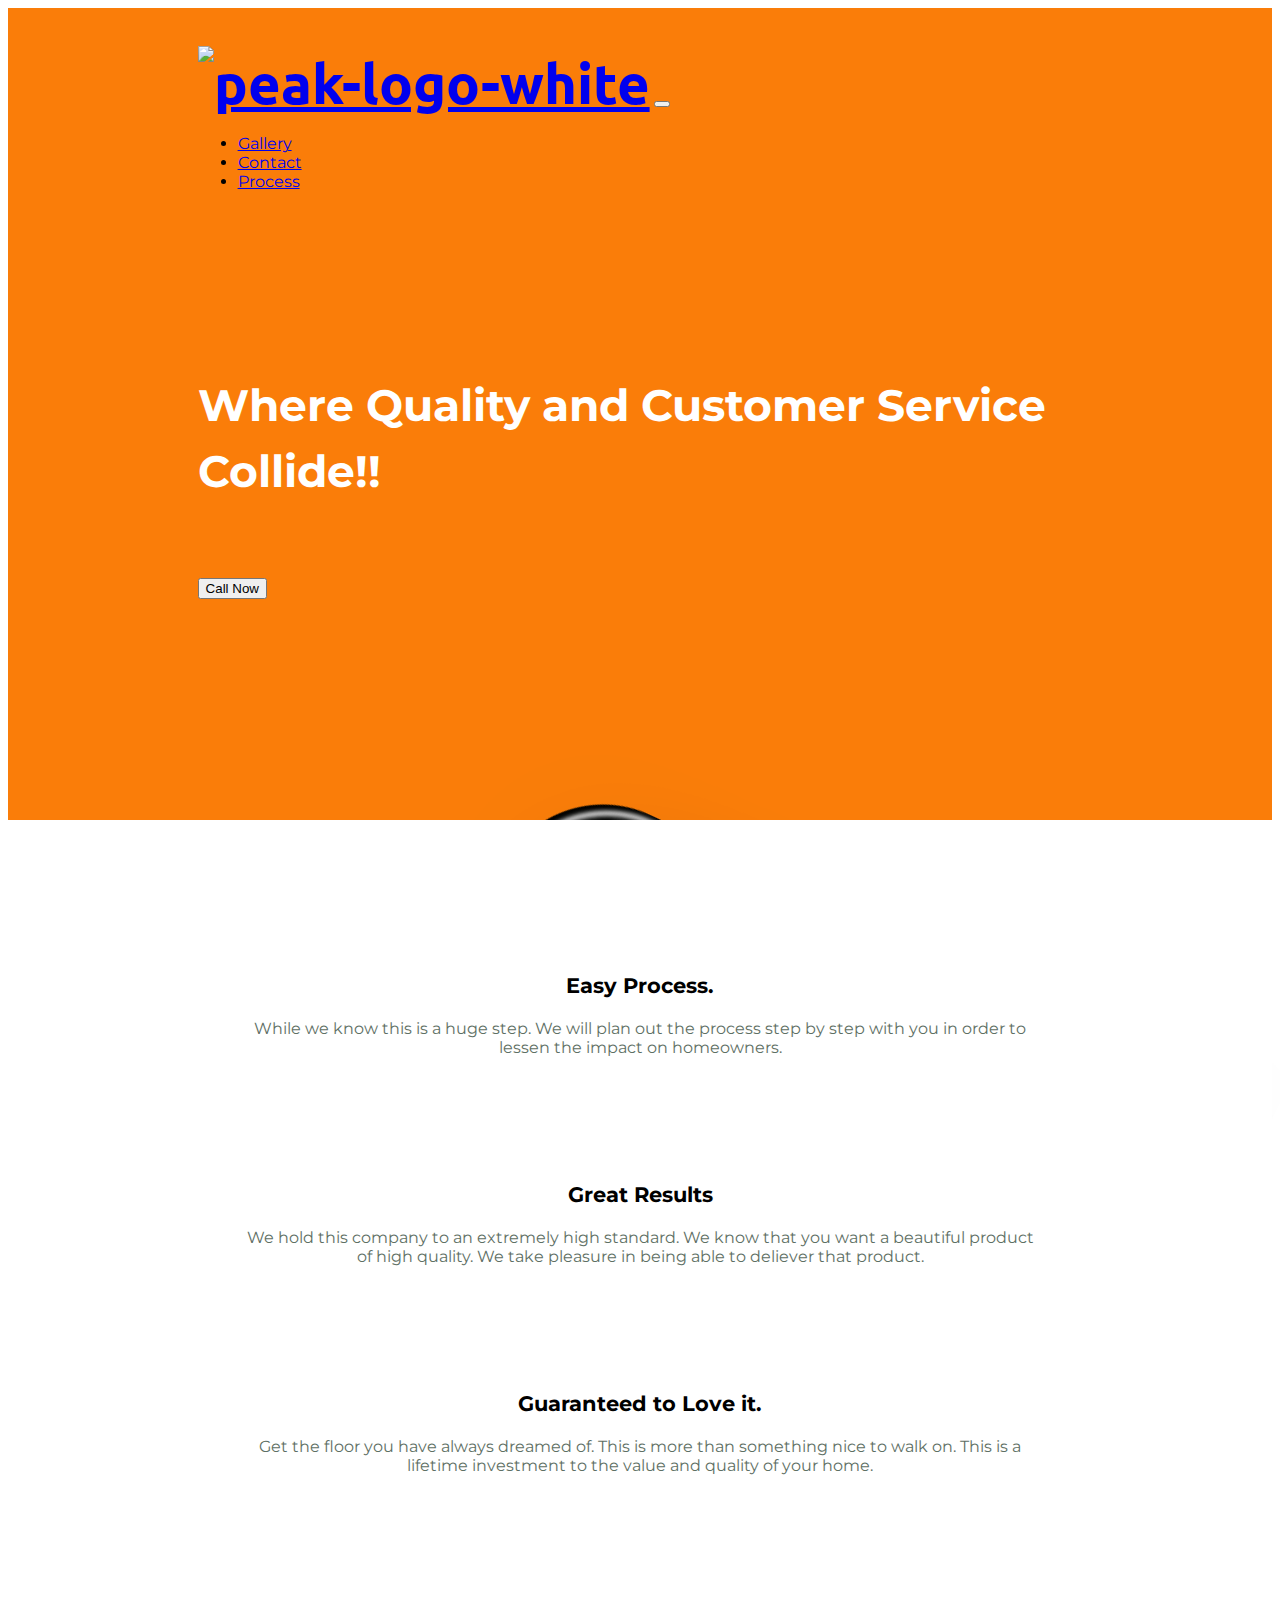
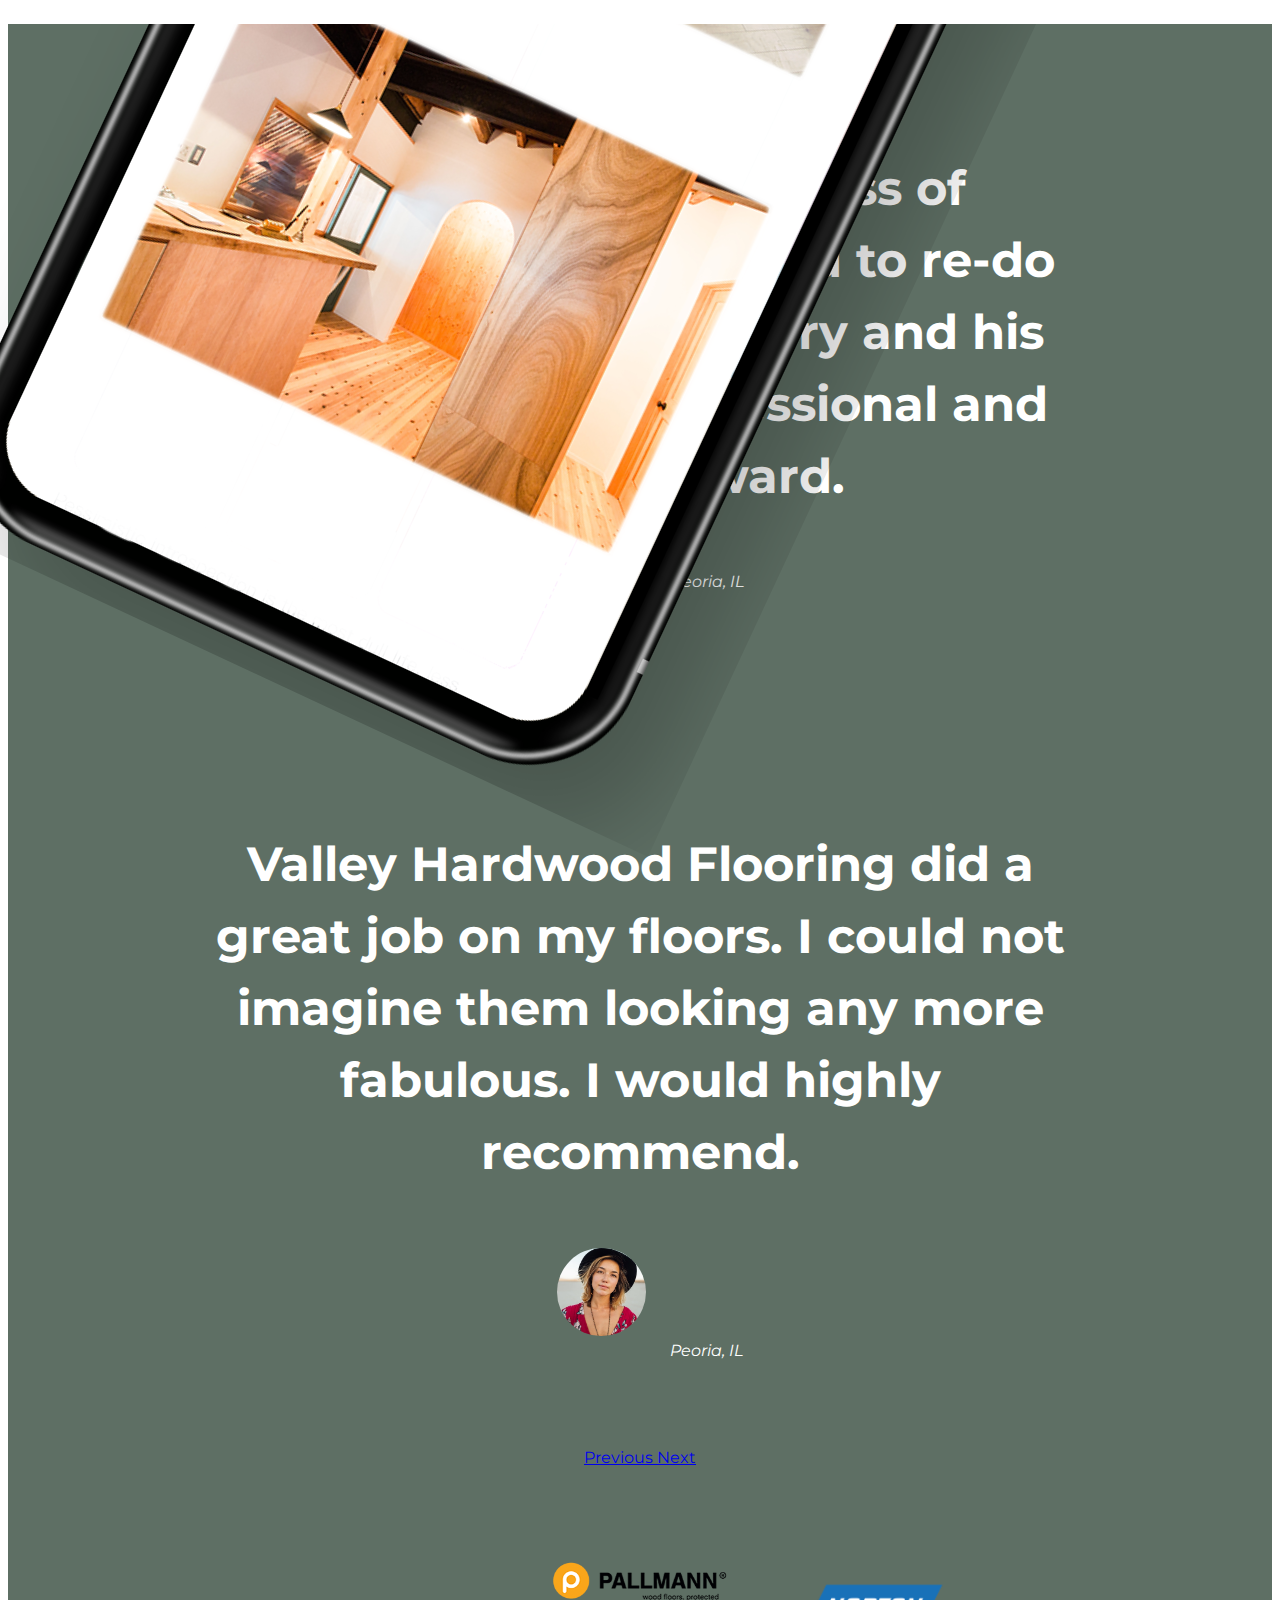
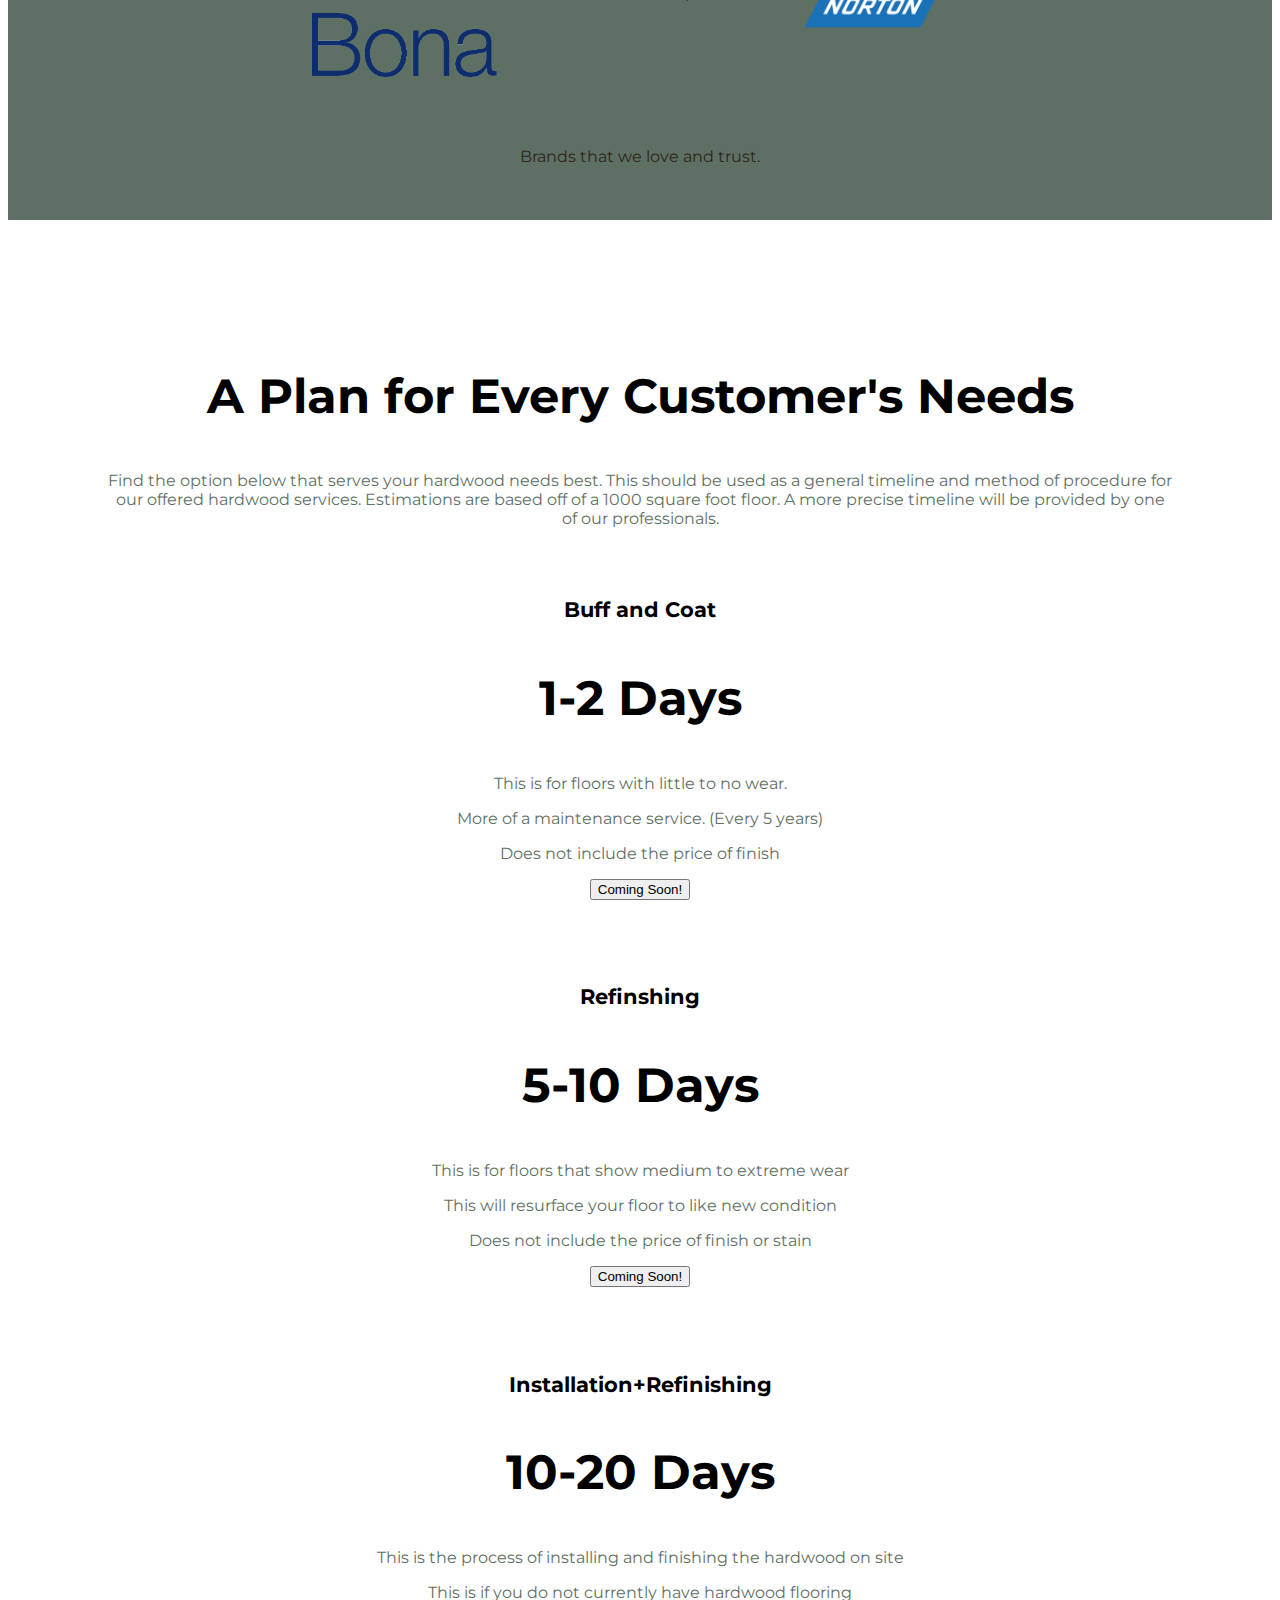
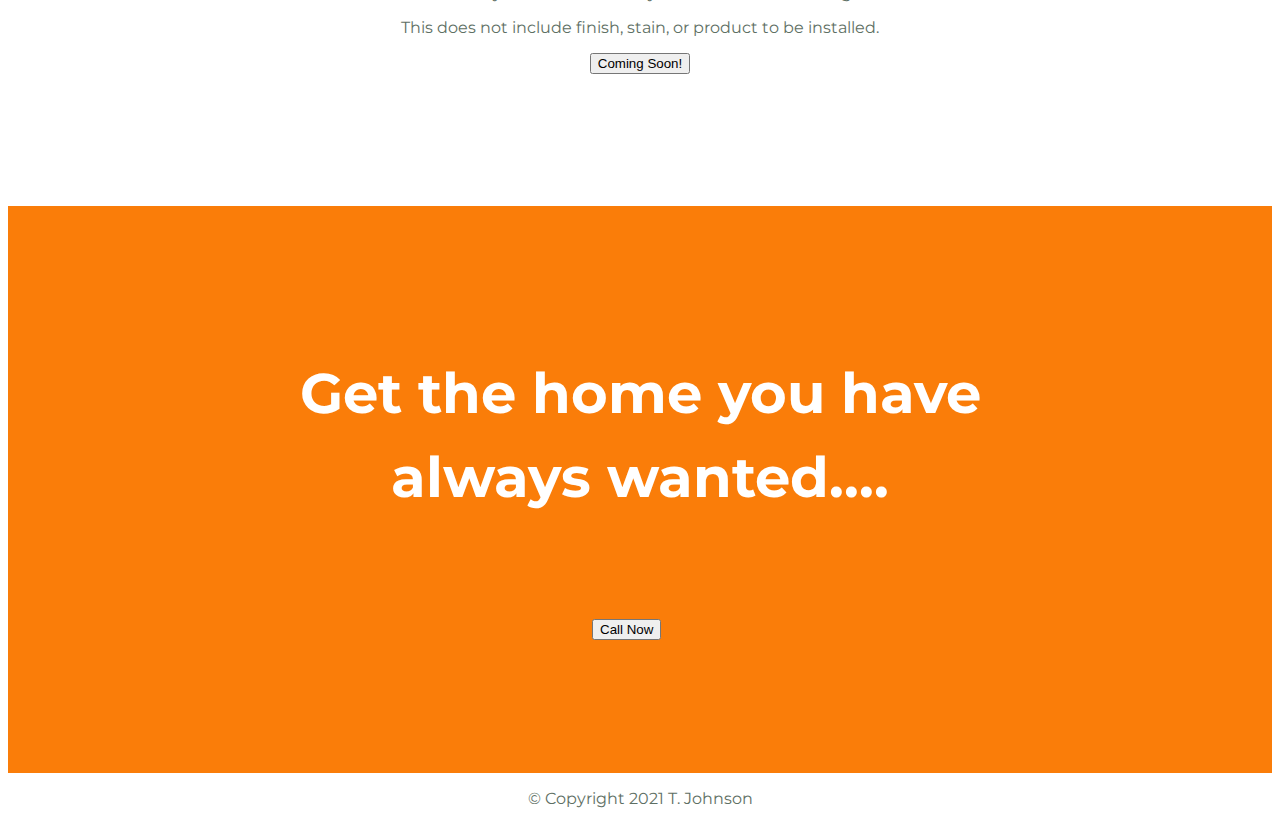
==== index.html @ 40623260 "Update index.html" ====
<!DOCTYPE html>
<link href="https://fonts.googleapis.com/css2?family=Ubuntu&display=swap" rel="stylesheet">
<html>

<head>
  <meta charset="utf-8">

  <title>Valley Hardwood Flooring, Peoria Hardwood Flooring - Installation, Refinishing, and Repair</title>

  <!-- Google Tag Manager -->

  
  <!-- End Google Tag Manager -->

<!-- Favicon -->

<link rel="icon" href="images/favicon.ico">

  <!-- CSS Stylesheets -->

  <link rel="stylesheet" href="https://stackpath.bootstrapcdn.com/bootstrap/4.5.0/css/bootstrap.min.css" integrity="sha384-9aIt2nRpC12Uk9gS9baDl411NQApFmC26EwAOH8WgZl5MYYxFfc+NcPb1dKGj7Sk" crossorigin="anonymous">
  <link rel="stylesheet" href="css/styles.css">

<!-- Bootstrap Scripts -->

  <script src="https://code.jquery.com/jquery-3.5.1.slim.min.js" integrity="sha384-DfXdz2htPH0lsSSs5nCTpuj/zy4C+OGpamoFVy38MVBnE+IbbVYUew+OrCXaRkfj" crossorigin="anonymous"></script>
  <script src="https://cdn.jsdelivr.net/npm/popper.js@1.16.0/dist/umd/popper.min.js" integrity="sha384-Q6E9RHvbIyZFJoft+2mJbHaEWldlvI9IOYy5n3zV9zzTtmI3UksdQRVvoxMfooAo" crossorigin="anonymous"></script>
  <script src="https://stackpath.bootstrapcdn.com/bootstrap/4.5.0/js/bootstrap.min.js" integrity="sha384-OgVRvuATP1z7JjHLkuOU7Xw704+h835Lr+6QL9UvYjZE3Ipu6Tp75j7Bh/kR0JKI" crossorigin="anonymous"></script>

<!-- Google Fonts -->
<link href="https://fonts.googleapis.com/css2?family=Montserrat:wght@400;900&family=Ubuntu&display=swap" rel="stylesheet">

<!-- Font Awesome -->

  <script src="https://kit.fontawesome.com/6d37907c20.js" crossorigin="anonymous"></script>

<!-- SEO -->
      <link rel="canonical" href="/"/>
      <meta charset="utf-8">
      <meta http-equiv="X-UA-Compatible" content="IE=edge">
      <meta name="description" content="/>">
      <meta name="keywords" content= "/">
      <meta name="viewport" content="width=device-width, initial-scale=1, shrink-to-fit=no">


</head>

<body>

  <section id="title">

    <div class="container-fluid">

      <!-- Google Tag Manager (noscript) -->
  <noscript><iframe src="https://www.googletagmanager.com/ns.html?id=GTM-52DLQ9N"
  height="0" width="0" style="display:none;visibility:hidden"></iframe></noscript>
  <!-- End Google Tag Manager (noscript) -->

      <!-- Nav Bar -->

      <nav class="navbar navbar-expand-lg navbar-dark">

        <a class="navbar-brand" href="index.html">
          <img src="images/peak-logo-white.png" width="100%" height="100%" alt="peak-logo-white"></a>

        <button class="navbar-toggler" type="button" data-toggle="collapse" data-target="#navbarTogglerDemo01" aria-controls="navbarTogglerDemo01" aria-expanded="false" aria-label="Toggle navigation">
          <span class="navbar-toggler-icon"></span>
        </button>

        <div class="collapse navbar-collapse" id="navbarTogglerDemo01">

          <ul class="navbar-nav ml-auto">

            <li class="nav-item">
            <a class="nav-link" href="hardwoodflooring.html">Gallery</a>
            </li>
            <li class="nav-item">
            <a class="nav-link" href="#cta">Contact</a>
            </li>
            <li class="nav-item">
              <a class="nav-link" href="#process" target="/>">Process</a>
              </li>
          </ul>
        </div>
      </nav>

      <!-- Title -->


      <div class="row">

        <div class="col-lg-6">
          <h1>Where Quality and Customer Service Collide!!</h1>
           <a href="tel:+1-217-371-1088"><button type="button" class="btn btn-dark btn-lg download-button"><i class="fas fa-phone"></i>Call Now</button></a>
          <button hidden type="button" class="btn btn-light btn-lg"><i class="fas fa-envelope-square"></i>Text Us</button>
        </div>

        <div class="col-lg-6">
          <img class= "title-image" src="images/iphone6-2.png" alt="iphone-mockup">
        </div>

      </div>

  </section>


  <!-- Features -->

  <section id="features">

<div class="row">

  <div class="feature-box col-lg-4">
    <i class="icon fas fa-check-circle fa-4x"></i>
    <h3>Easy Process.</h3>
    <p>While we know this is a huge step. We will plan out the process step by step with you in order to lessen the impact on homeowners.</p>
    </div>

  <div class="feature-box col-lg-4">
    <i class="icon fas fa-dot-circle fa-4x"></i>
    <h3>Great Results</h3>
    <p>We hold this company to an extremely high standard. We know that you want a beautiful product of high quality. We take pleasure in being able to deliever that product.</p>
  </div>

  <div class="feature-box col-lg-4">
    <i class="icon fas fa-heart fa-4x"></i>
    <h3>Guaranteed to Love it.</h3>
    <p>Get the floor you have always dreamed of. This is more than something nice to walk on. This is a lifetime investment to the value and quality of your home.</p>
  </div>
</div>
  </section>


  <!-- Testimonials -->

  <section id="testimonials">

    <div id="carouselExampleControls" class="carousel slide" data-ride="carousel">
      <div class="carousel-inner">
        <div class="carousel-item active">
          <h2>We were in the process of remodeling, and wanted to re-do some of our floors. Larry and his crew were very professional and straightforward.</h2>
          <img class="testimonial-image" src="images/kee-meg.jpg" alt="kee-meg">
          <em>Peoria, IL</em>
        </div>
        <div class="carousel-item">
          <h2 class="testimonial-text">Valley Hardwood Flooring did a great job on my floors. I could not imagine them looking any more fabulous. I would highly recommend.</h2>
          <img class="testimonial-image" src="images/lady-img.jpg" alt="lady-profile">
          <em>Peoria, IL</em>
        </div>
      </div>
      <a class="carousel-control-prev" href="#carouselExampleControls" role="button" data-slide="prev">
        <span class="carousel-control-prev-icon" aria-hidden="true"></span>
        <span class="sr-only">Previous</span>
      </a>
      <a class="carousel-control-next" href="#carouselExampleControls" role="button" data-slide="next">
        <span class="carousel-control-next-icon" aria-hidden="true"></span>
        <span class="sr-only">Next</span>
      </a>
    </div>

  </section>


  <!-- Press -->

  <section id="press">
    <img class="press-logo" src="images/bona-2.png" alt="tnw-logo">
    <img class="press-logo" src="images/pallman-2.png" alt="tc-logo">
    <img class="press-logo" src="images/Norton.png" alt="Norton">
    <p class="brands-we-trust">Brands that we love and trust.</p>

  </section>


  <!-- Pricing -->

  <section id="process">

    <h2>A Plan for Every Customer's Needs</h2>
    <p>Find the option below that serves your hardwood needs best. This should be used as a general timeline and method of procedure for our offered hardwood services. Estimations are based off of a 1000 square foot floor. A more precise timeline will be provided by one of our professionals.</p>
<div class="row">
  <div class="pricing-colomn col-lg-4 col-md-6">
    <div class="card">
        <div class="card-header">
              <h3>Buff and Coat</h3>
    </div>
        <div class="card-body">
          <h2>1-2 Days</h2>
          <p>This is for floors with little to no wear.</p>
          <p>More of a maintenance service. (Every 5 years)</p>
          <p>Does not include the price of finish</p>
          <button type="button" class="btn btn-lg btn-block btn-dark">Coming Soon!</button>
    </div>
    </div>
    </div>

  <div class="pricing-colomn col-lg-4 col-md-6">
    <div class="card">
        <div class="card-header">
          <h3>Refinshing</h3>

    </div>
        <div class="card-body">
          <h2>5-10 Days</h2>
          <p>This is for floors that show medium to extreme wear</p>
          <p>This will resurface your floor to like new condition</p>
          <p>Does not include the price of finish or stain</p>
          <button type="button" class="btn btn-lg btn-block btn-dark">Coming Soon!</button>
    </div>
    </div>
    </div>

  <div class="pricing-colomn col-lg-4">
    <div class="card">
        <div class="card-header">
          <h3>Installation+Refinishing</h3>

    </div>
        <div class="card-body">
          <h2>10-20 Days</h2>
          <p>This is the process of installing and finishing the hardwood on site</p>
          <p>This is if you do not currently have hardwood flooring</p>
          <p>This does not include finish, stain, or product to be installed.</p>
          <button type="button" class="btn btn-lg btn-block btn-dark">Coming Soon!</button>
    </div>
    </div>
    </div>
    </div>

  </section>


  <section id="cta">

  <h3 class="cta-heading">Get the home you have always wanted....</h3>
    <a href="tel:+1-217-371-1088"><button type="button" class="btn btn-dark btn-lg download-button"><i class="fas fa-phone"></i>Call Now</button></a>
          <button hidden type="button" class="btn btn-light btn-lg"><i class="fas fa-envelope-square"></i>Text Us</button>

  </section>



  <!-- Footer -->

  <footer id="footer">
    <a href="https://www.facebook.com/valleyhardwoodflooring"> <i class="fab fa-facebook-f"></i></a>

    <p>© Copyright 2021 T. Johnson</p>

  </footer>

</body>

</html>
---- css/styles.css ----
body {
  font-family: "Montserrat";
}

#title {
  background-color: #fa7d09;
  padding-bottom: 50px;

}

.container-fluid {
  padding: 3% 15% 10%;

}

h1 {
  padding-top: 120px;
  font-family: "Montserrat", sans-serif;
  font-weight: bold;
  font-size: 2.75rem;
  line-height: 1.5;
  color:#fff;
}

h2 {
  font-family: "Montserrat";
  font-weight: bold;
  font-size: 3rem;
  line-height: 1.5;

}

h3 {
  font-family: "Montserrat";
  font-weight: bold;
  font-size: 1.3rem;
}

p {
  color: #5e6f64;
}

/* Navigation Bar */
.brand-image{
  width: 50%;
}
.navbar-left {
  height: 50%;
}

.navbar {
  padding:  0 0 1rem;

}

.navbar-brand {
  font-family: "Ubuntu";
  font-size: 3.5rem;
  font-weight: bold;

}

.nabar-item {
  padding: 0 10px;

}

.nabar-link {
  font-style: 2.5rem;

}
.dropdown-menu {
}

/* Navbar Buttons */

.download-button {
  margin: 5% 3% 5% 0;

}

/* Title Image */
  .title-image {
    width: 75%;
    transform: rotate(25deg);
    position: absolute;
    z-index: 1;
    right: 18%;
  }



  /* Features Section */

#features {
padding: 7% 15%;
background-color: #fff;
position: relative;
z-index: 2;

}

.feature-box {
  text-align: center;
  padding: 5%;
}

.icon {
  color:#5e6f64;
  margin-bottom: 1rem;
}

.icon:hover {
  color:#fa7d09;
}

/* Testimonials */

#testimonials {
  text-align: center;
  background-color: #5e6f64;
  color:#fff;
}

.testimonial-image {
  width: 10%;
  border-radius: 100%;
  margin: 20px;
}

.carousel-item {
  padding: 7% 15%;
}

/* Press */

#press {
  background-color: #5e6f64;
  text-align: center;
  padding-bottom: 3%;
}

.press-logo {
  width: 15%;
  margin: 20px 20px 50px;
}

.brands-we-trust {
  color:#2f2519;
}

/* Pricing Section */

#process {
  padding: 100px;
  text-align: center;
}

.pricing-colomn {
  padding: 3% 2%;
}

#cta {
  background-color: #fa7d09;
  color: #fff;
  padding: 7% 15%;
  text-align: center;
}
.cta-heading {
  font-family: "Montserrat";
  font-size: 3.5rem;
  line-height: 1.5;
}
#footer {
  text-align: center;
}
.social-icon {
  margin: 20px 10px;
}
@media (max-width: 1028px){
  #title {
    text-align: center;
  }
  .title-image {
    position: static;
    transform: rotate(0);
}
h2 {
  font-size: 1.5rem;
}
}
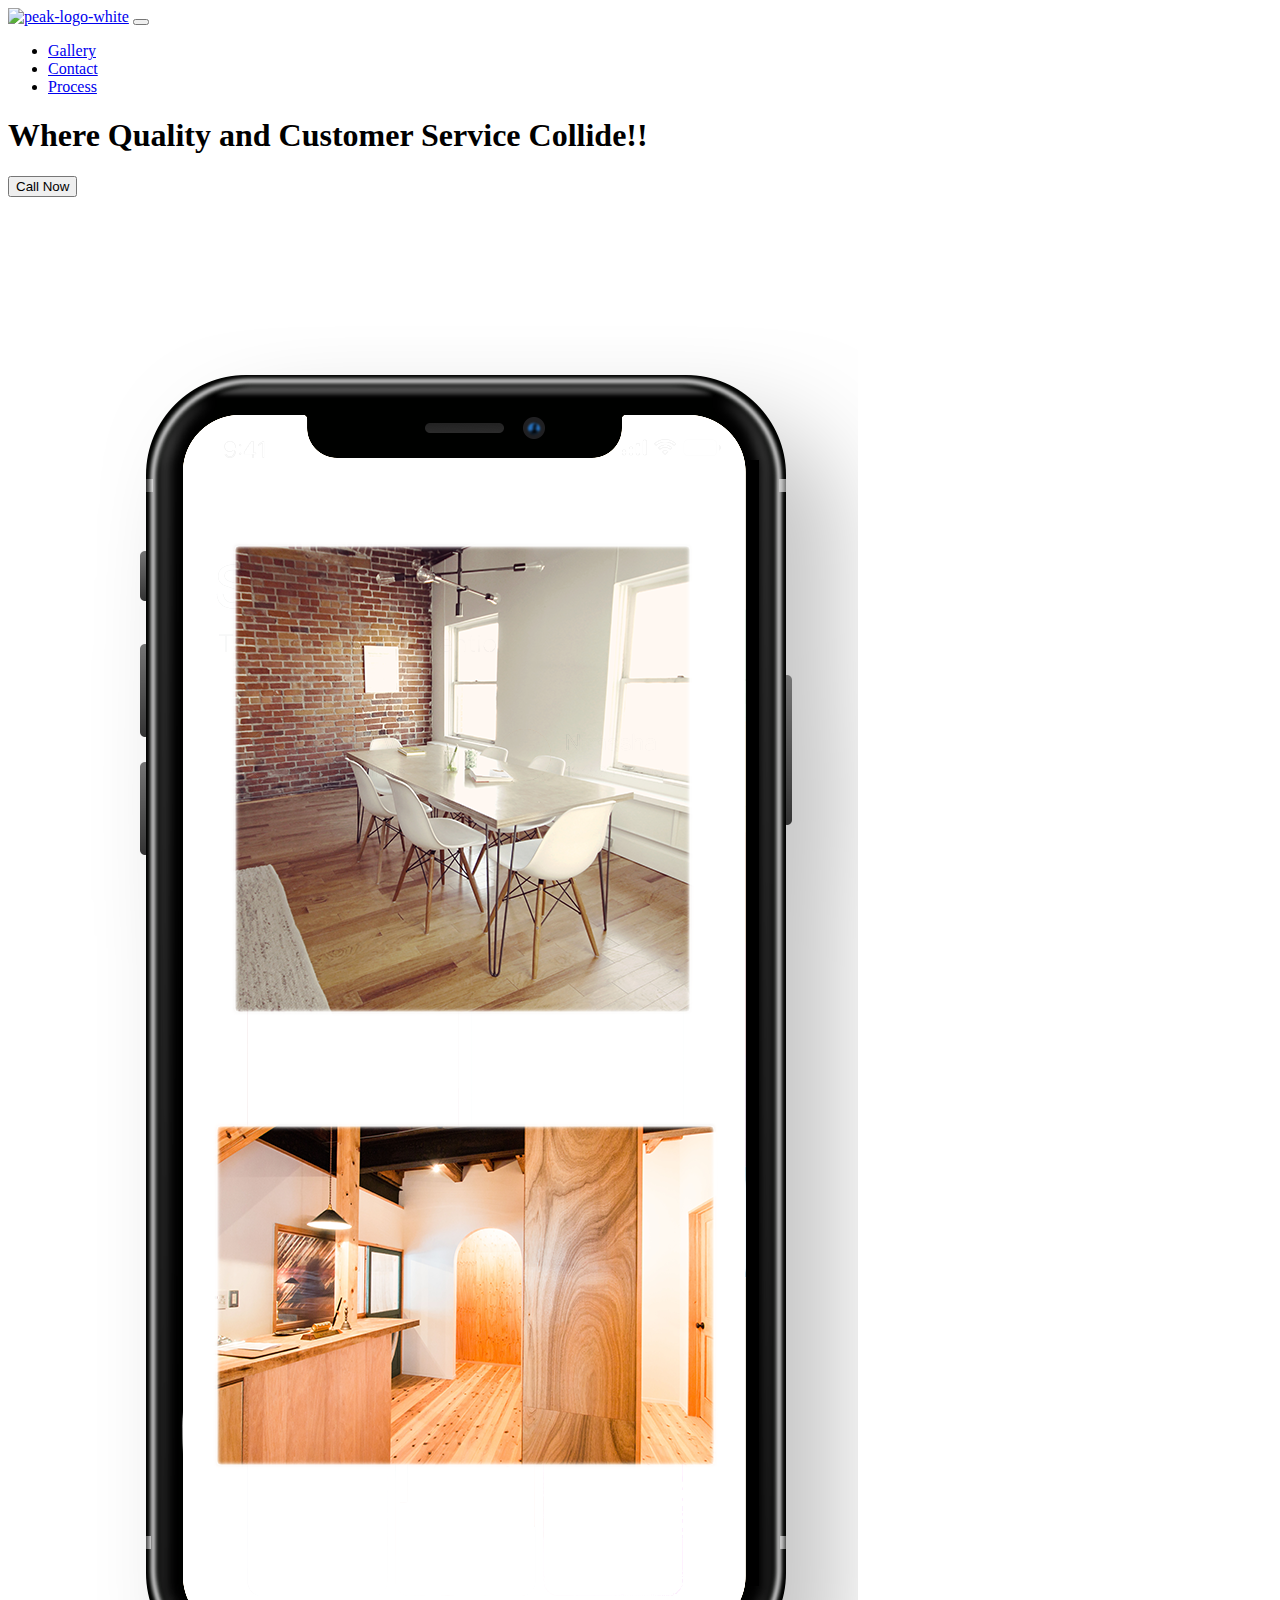
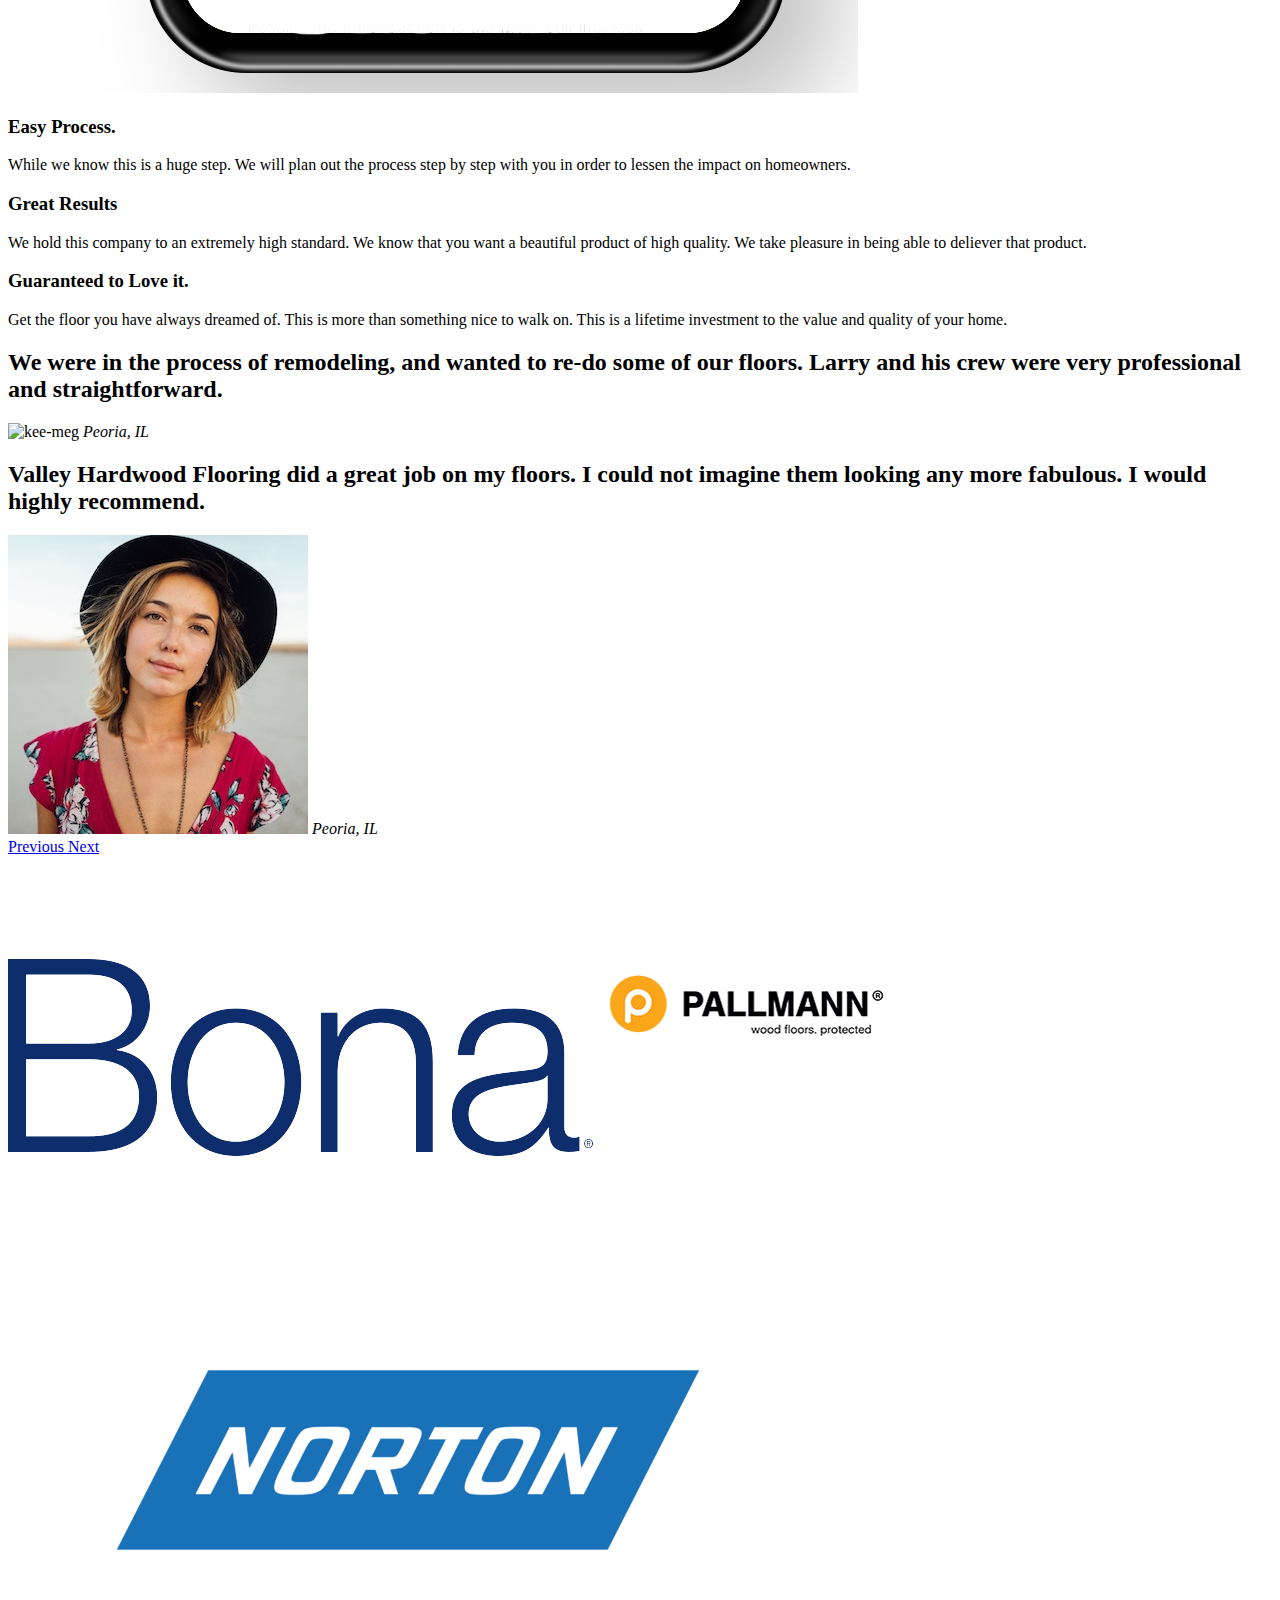
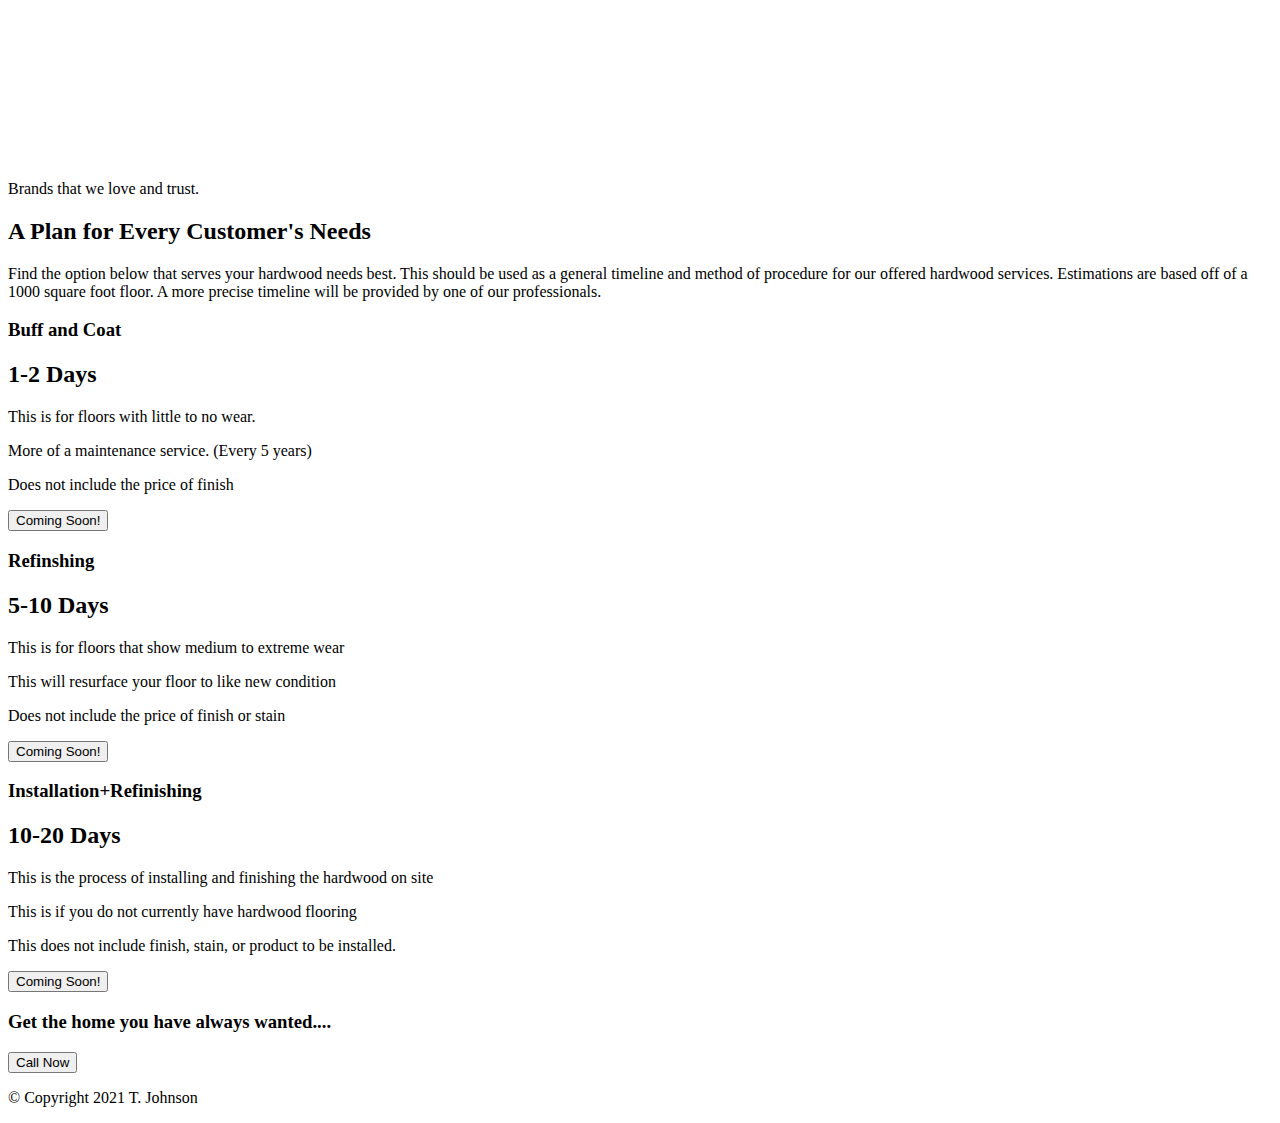
==== commit bc79a9f0: "Update index.html" ====
--- a/index.html
+++ b/index.html
@@ -243,7 +243,7 @@
   <!-- Footer -->
 
   <footer id="footer">
-    <a href="https://www.facebook.com/valleyhardwoodflooring"> <i class="fab fa-facebook-f"></i></a>
+    <a href="https://www.facebook.com/valleyhardwoodflooring"target="_blank" rel="noopener noreferrer"> <i class="fab fa-facebook-f"></i></a>
 
     <p>© Copyright 2021 T. Johnson</p>
 
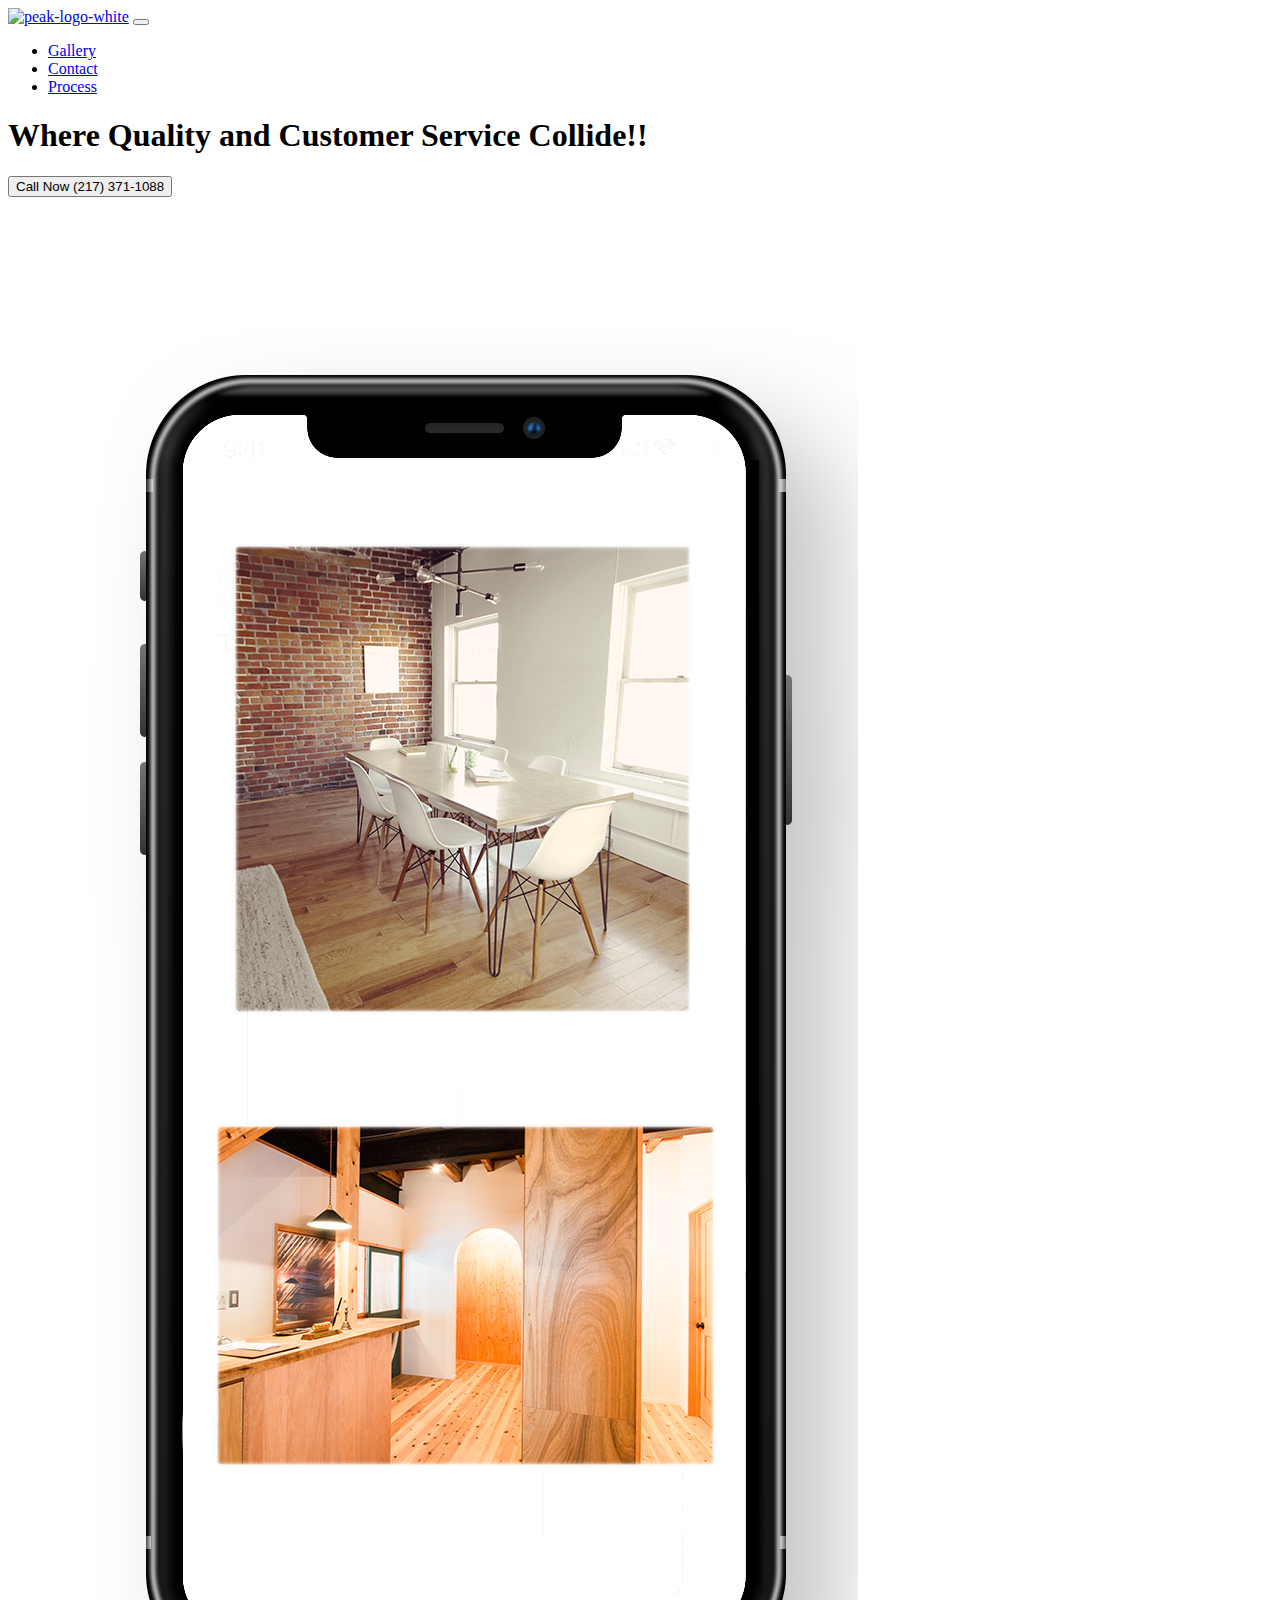
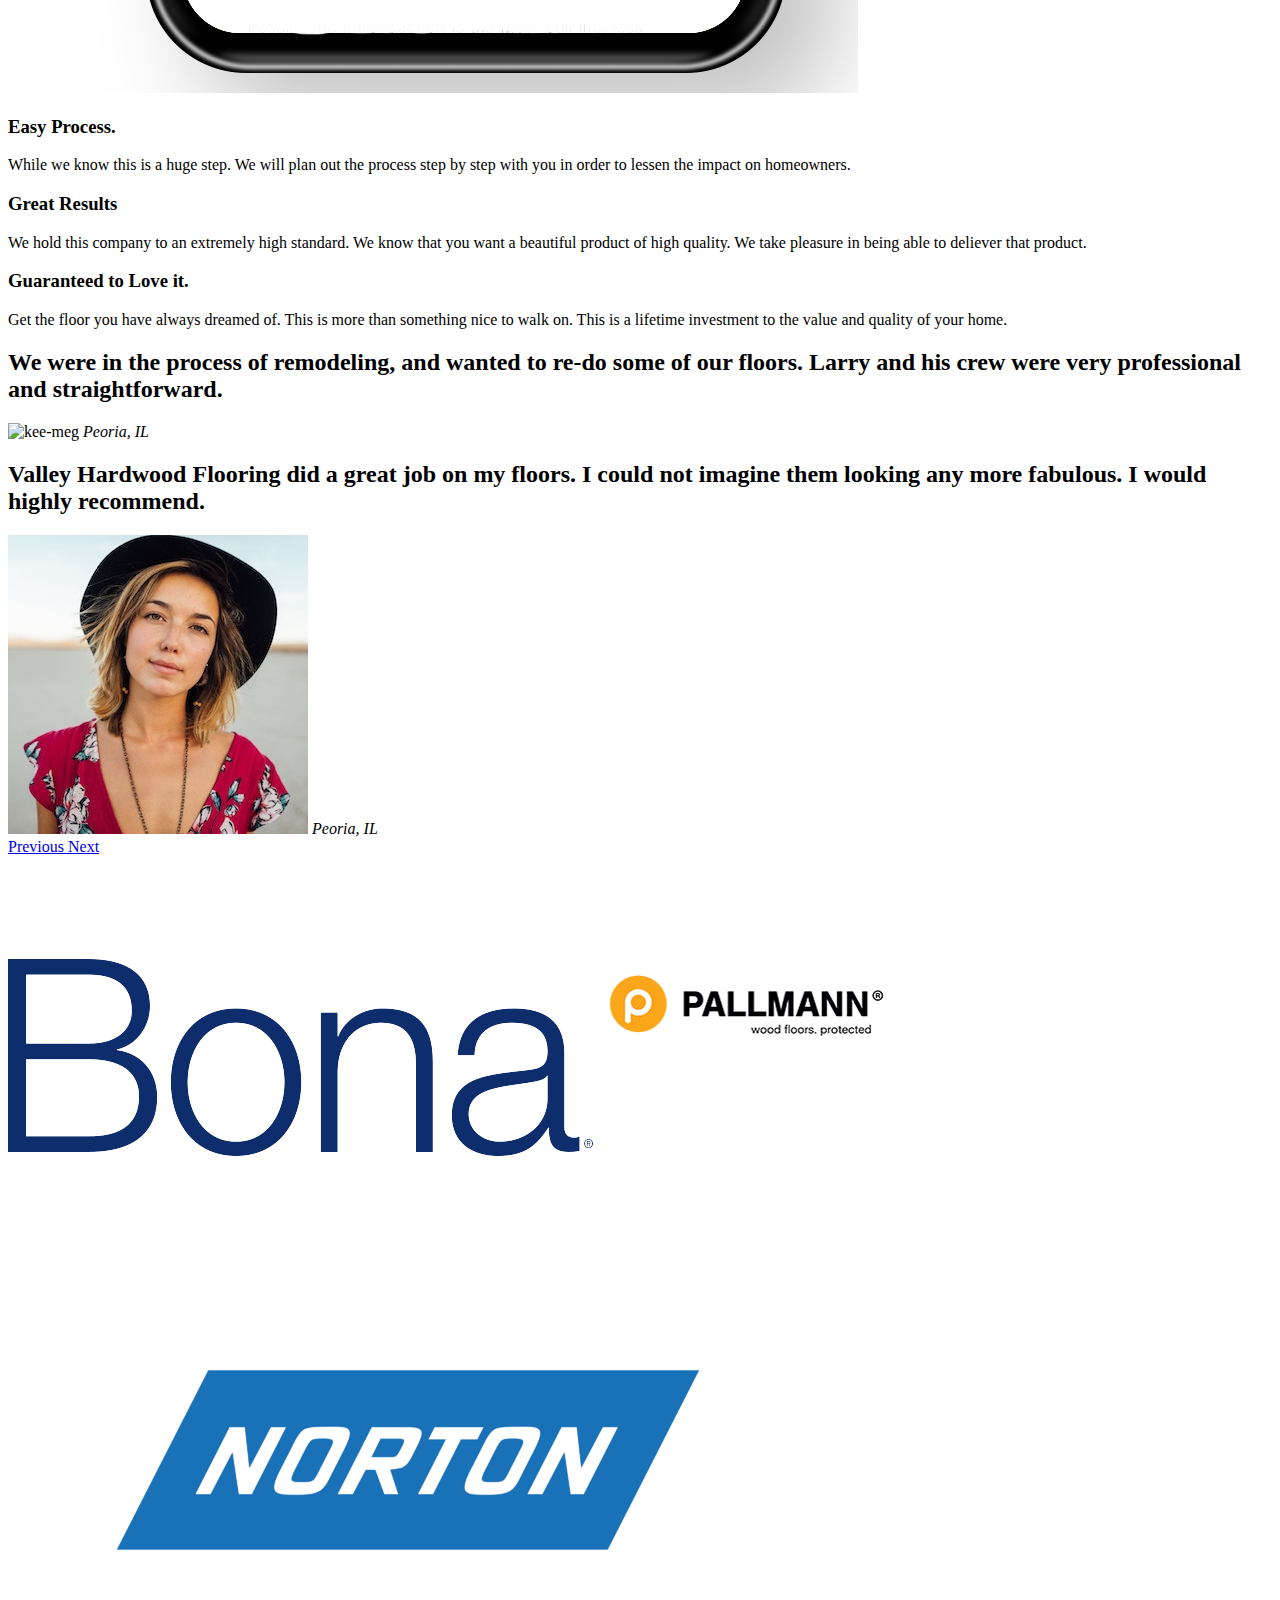
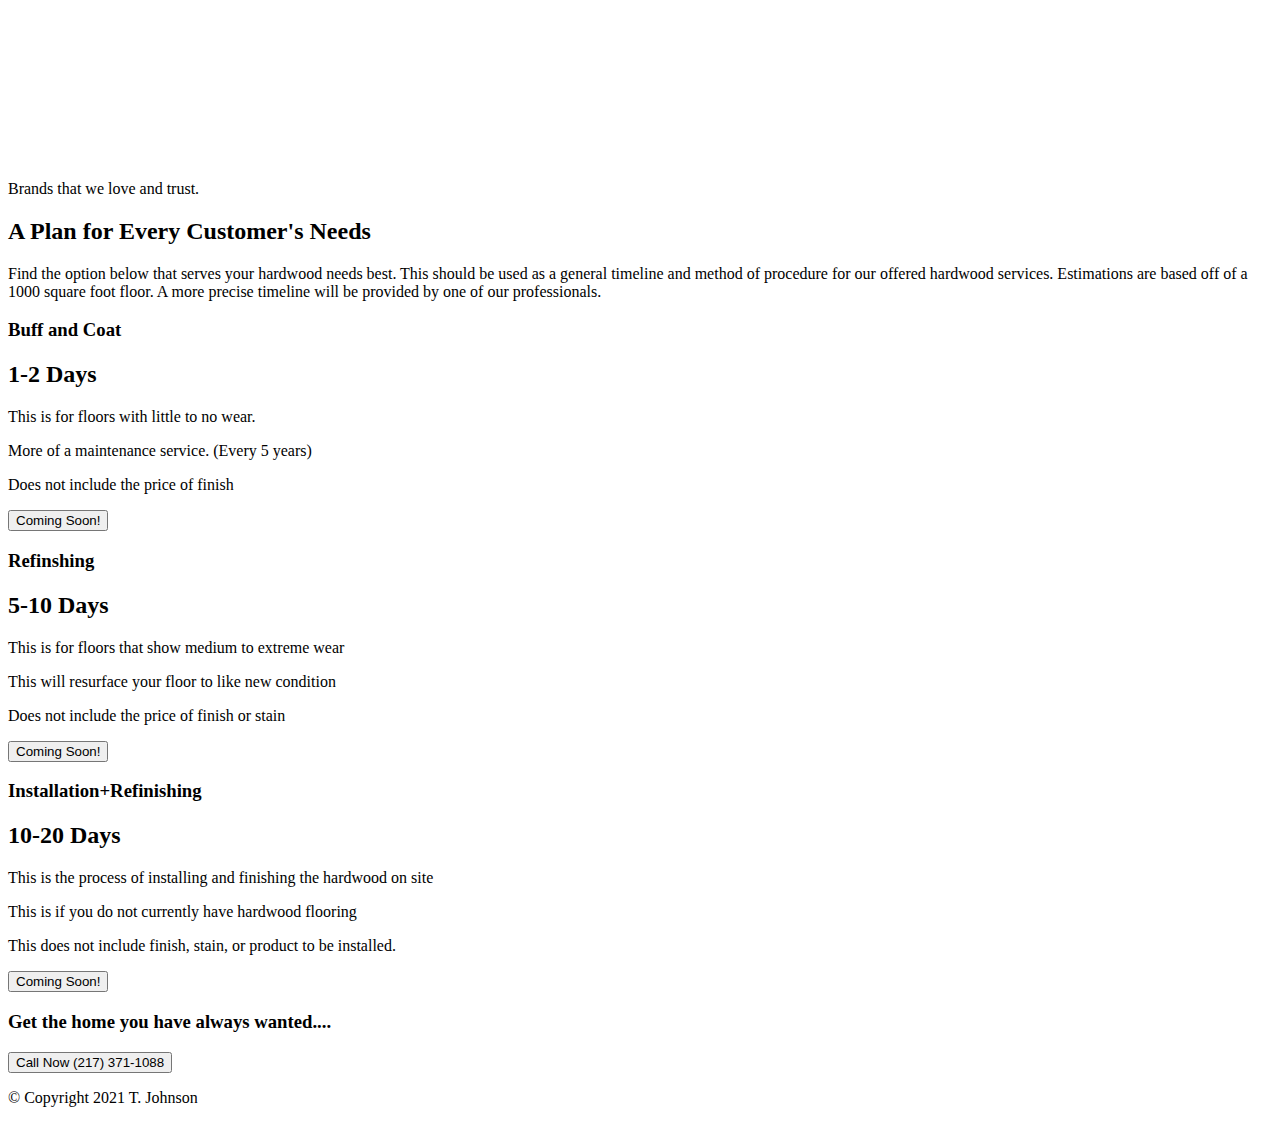
==== commit 3e640e9e: "Update index.html" ====
--- a/index.html
+++ b/index.html
@@ -7,10 +7,16 @@
 
   <title>Valley Hardwood Flooring, Peoria Hardwood Flooring - Installation, Refinishing, and Repair</title>
 
-  <!-- Google Tag Manager -->
-
-  
-  <!-- End Google Tag Manager -->
+<!-- Global site tag (gtag.js) - Google Analytics -->
+
+<script async src="https://www.googletagmanager.com/gtag/js?id=UA-150919967-2"></script>
+<script>
+  window.dataLayer = window.dataLayer || [];
+  function gtag(){dataLayer.push(arguments);}
+  gtag('js', new Date());
+
+  gtag('config', 'UA-150919967-2');
+</script>
 
 <!-- Favicon -->
 
@@ -91,7 +97,7 @@
 
         <div class="col-lg-6">
           <h1>Where Quality and Customer Service Collide!!</h1>
-           <a href="tel:+1-217-371-1088"><button type="button" class="btn btn-dark btn-lg download-button"><i class="fas fa-phone"></i>Call Now</button></a>
+           <a href="tel:+1-217-371-1088"><button type="button" class="btn btn-dark btn-lg download-button"><i class="fas fa-phone"></i>Call Now (217) 371-1088</button></a>
           <button hidden type="button" class="btn btn-light btn-lg"><i class="fas fa-envelope-square"></i>Text Us</button>
         </div>
 
@@ -233,7 +239,7 @@
   <section id="cta">
 
   <h3 class="cta-heading">Get the home you have always wanted....</h3>
-    <a href="tel:+1-217-371-1088"><button type="button" class="btn btn-dark btn-lg download-button"><i class="fas fa-phone"></i>Call Now</button></a>
+    <a href="tel:+1-217-371-1088"><button type="button" class="btn btn-dark btn-lg download-button"><i class="fas fa-phone"></i>Call Now (217) 371-1088</button></a>
           <button hidden type="button" class="btn btn-light btn-lg"><i class="fas fa-envelope-square"></i>Text Us</button>
 
   </section>
@@ -243,7 +249,7 @@
   <!-- Footer -->
 
   <footer id="footer">
-    <a href="https://www.facebook.com/valleyhardwoodflooring"target="_blank" rel="noopener noreferrer"> <i class="fab fa-facebook-f"></i></a>
+    <a href="https://www.facebook.com/valleyhardwoodflooring" target="_blank" rel="noopener noreferrer"> <i class="fab fa-facebook-f"></i></a>
 
     <p>© Copyright 2021 T. Johnson</p>
 
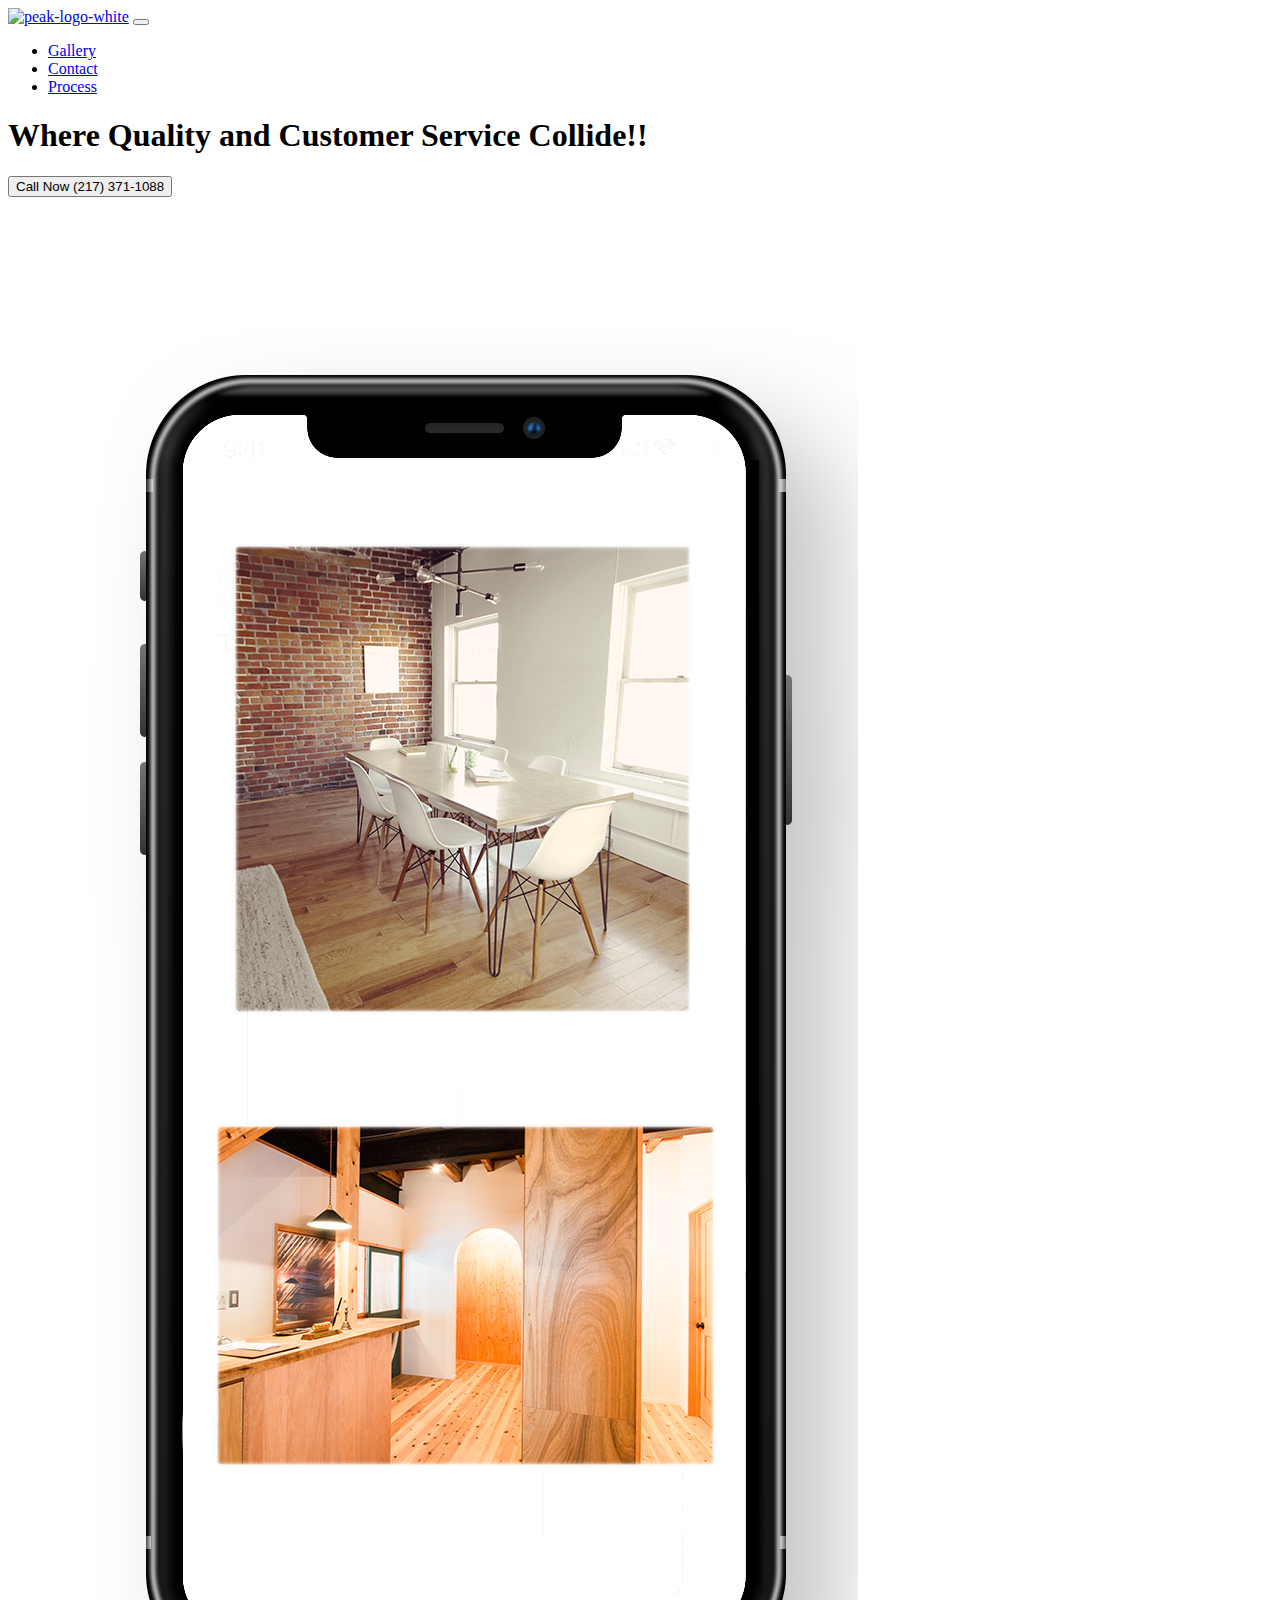
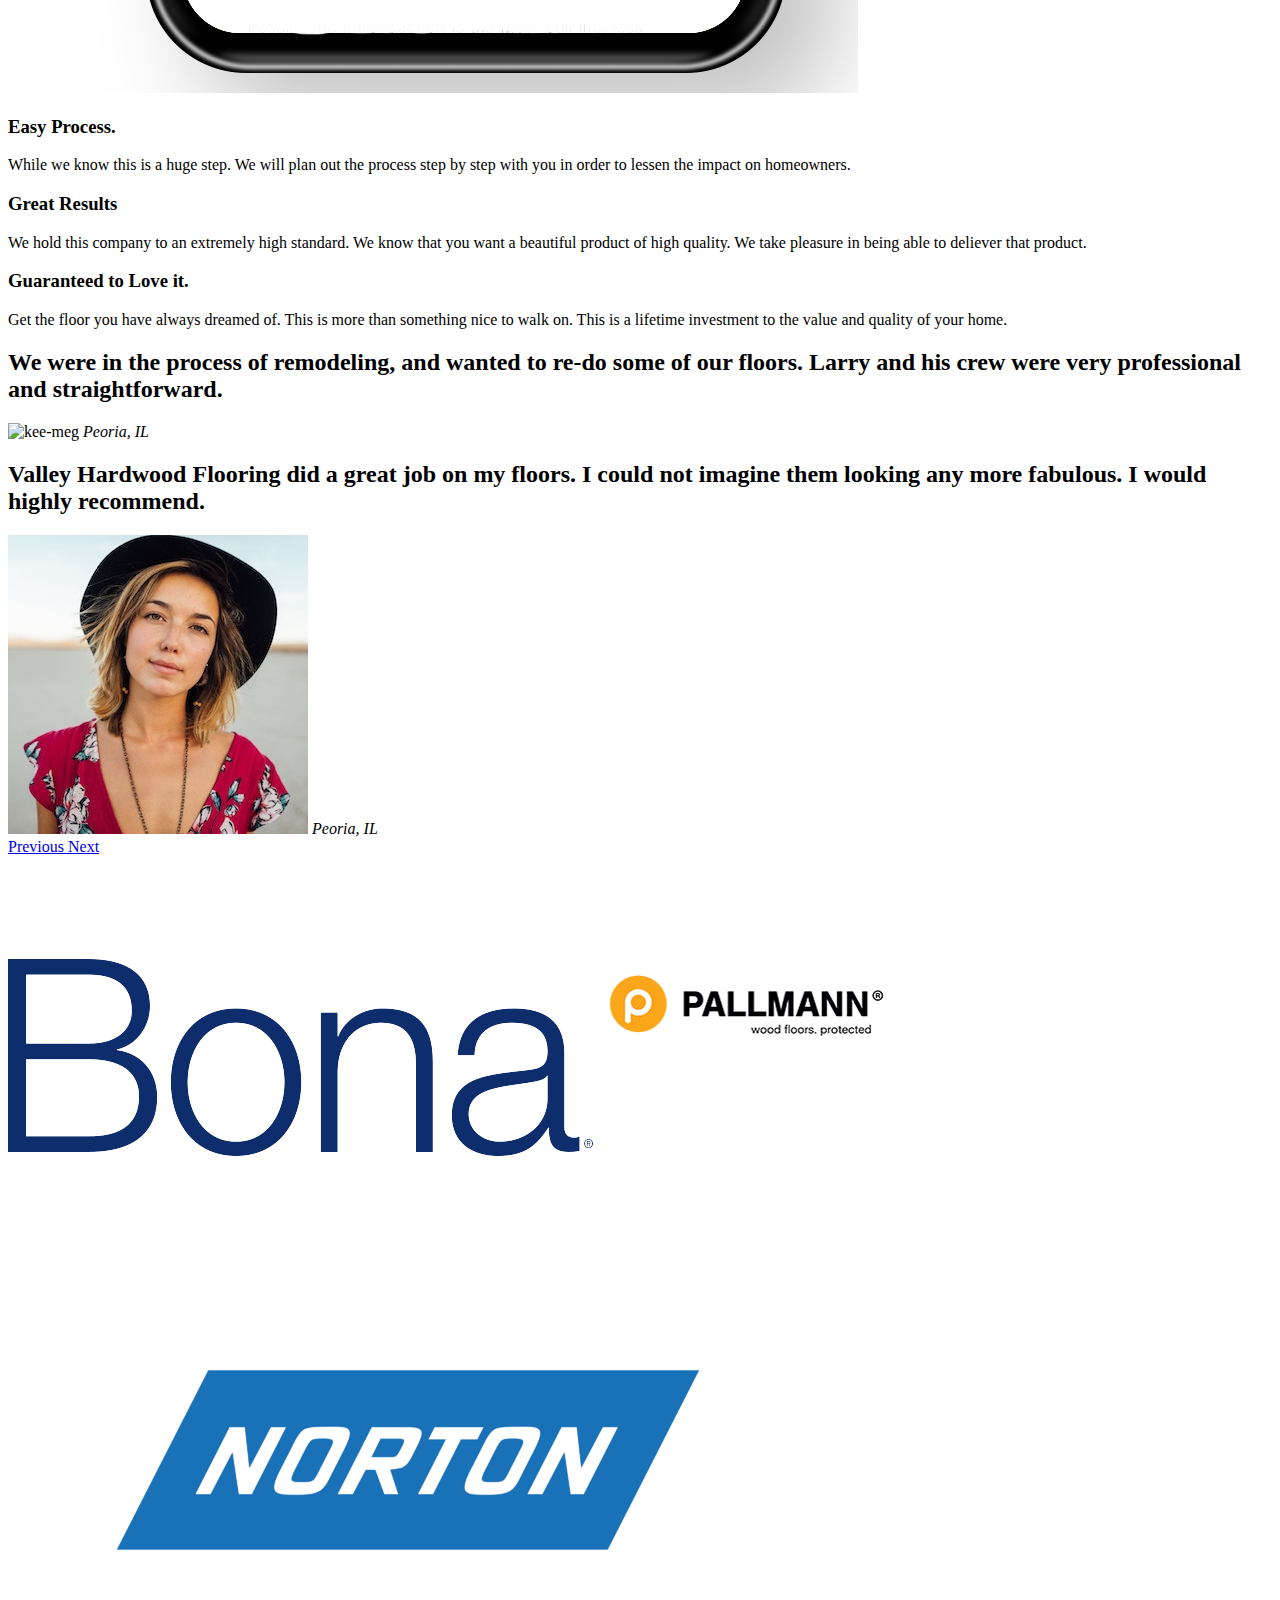
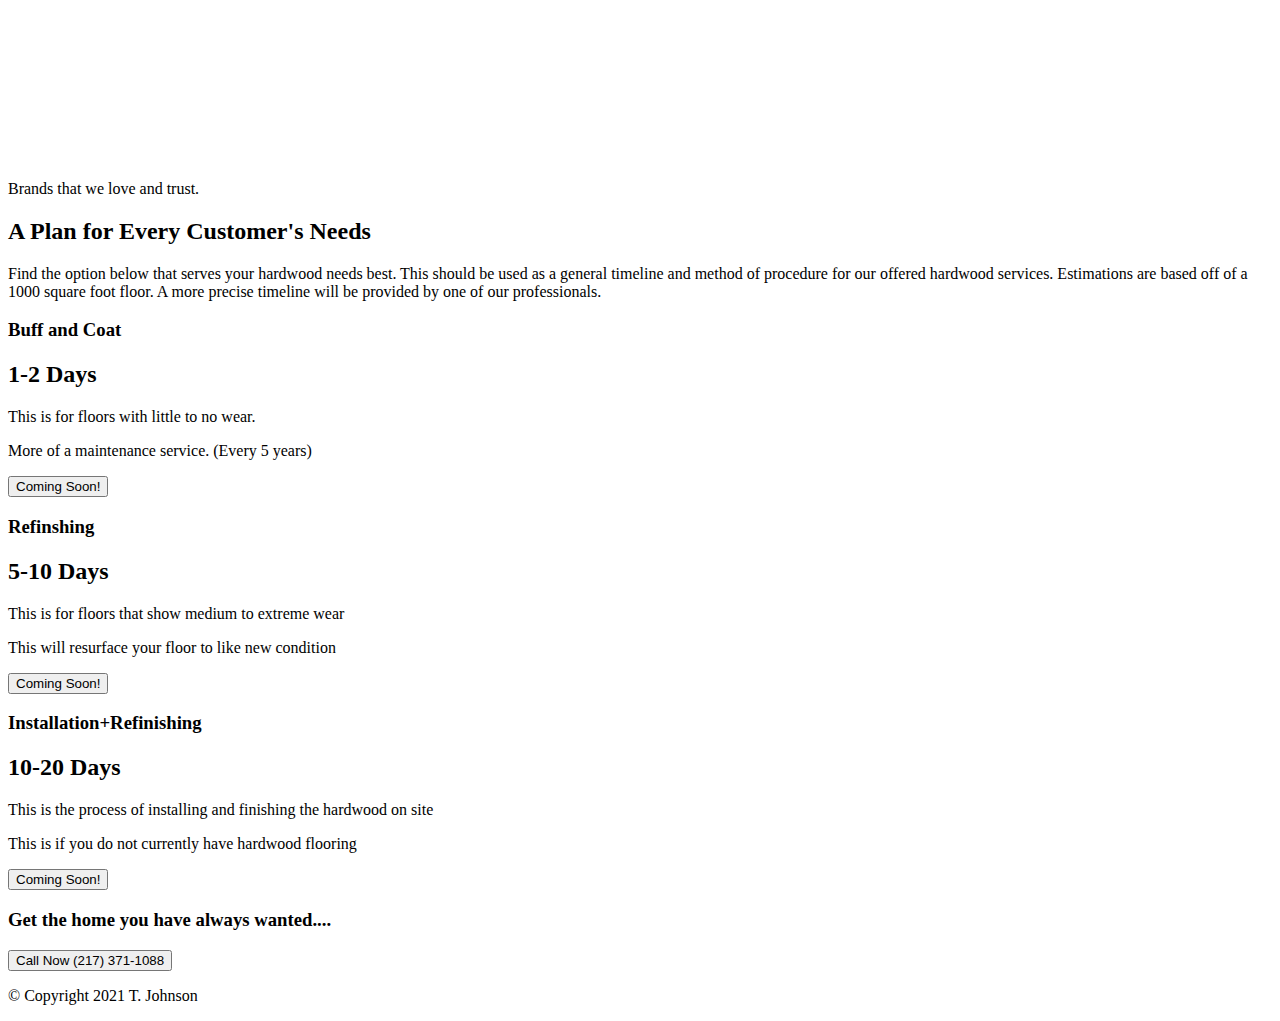
==== commit e9d0ef3b: "Took off <p> including pricing disclosure" ====
--- a/index.html
+++ b/index.html
@@ -97,7 +97,7 @@
 
         <div class="col-lg-6">
           <h1>Where Quality and Customer Service Collide!!</h1>
-           <a href="tel:+1-217-371-1088"><button type="button" class="btn btn-dark btn-lg download-button"><i class="fas fa-phone"></i>Call Now (217) 371-1088</button></a>
+           <a href="tel:+1-217-371-1088"><button type="button" class="btn btn-dark btn-lg download-button"><i class="fas fa-phone"></i> Call Now (217) 371-1088</button></a>
           <button hidden type="button" class="btn btn-light btn-lg"><i class="fas fa-envelope-square"></i>Text Us</button>
         </div>
 
@@ -194,7 +194,6 @@
           <h2>1-2 Days</h2>
           <p>This is for floors with little to no wear.</p>
           <p>More of a maintenance service. (Every 5 years)</p>
-          <p>Does not include the price of finish</p>
           <button type="button" class="btn btn-lg btn-block btn-dark">Coming Soon!</button>
     </div>
     </div>
@@ -210,7 +209,6 @@
           <h2>5-10 Days</h2>
           <p>This is for floors that show medium to extreme wear</p>
           <p>This will resurface your floor to like new condition</p>
-          <p>Does not include the price of finish or stain</p>
           <button type="button" class="btn btn-lg btn-block btn-dark">Coming Soon!</button>
     </div>
     </div>
@@ -226,7 +224,6 @@
           <h2>10-20 Days</h2>
           <p>This is the process of installing and finishing the hardwood on site</p>
           <p>This is if you do not currently have hardwood flooring</p>
-          <p>This does not include finish, stain, or product to be installed.</p>
           <button type="button" class="btn btn-lg btn-block btn-dark">Coming Soon!</button>
     </div>
     </div>
@@ -239,7 +236,7 @@
   <section id="cta">
 
   <h3 class="cta-heading">Get the home you have always wanted....</h3>
-    <a href="tel:+1-217-371-1088"><button type="button" class="btn btn-dark btn-lg download-button"><i class="fas fa-phone"></i>Call Now (217) 371-1088</button></a>
+    <a href="tel:+1-217-371-1088"><button type="button" class="btn btn-dark btn-lg download-button"><i class="fas fa-phone"></i> Call Now (217) 371-1088</button></a>
           <button hidden type="button" class="btn btn-light btn-lg"><i class="fas fa-envelope-square"></i>Text Us</button>
 
   </section>
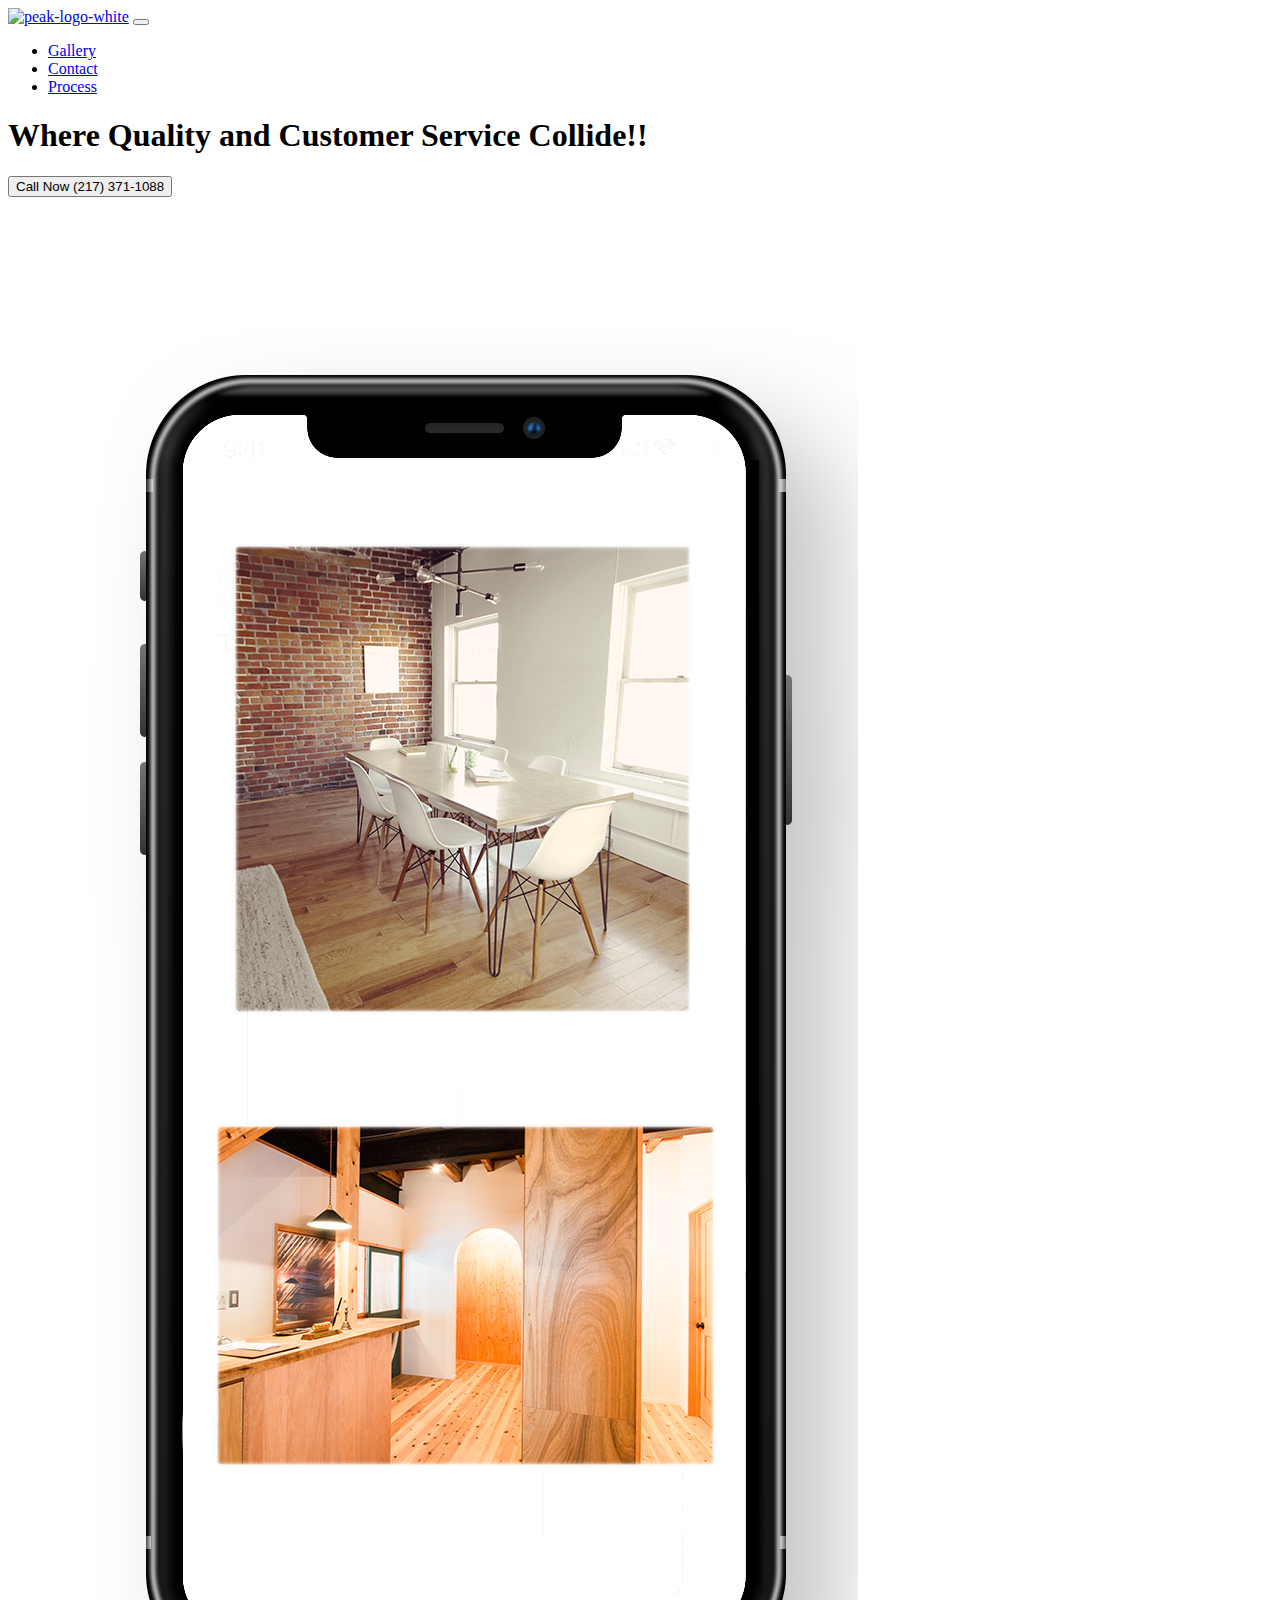
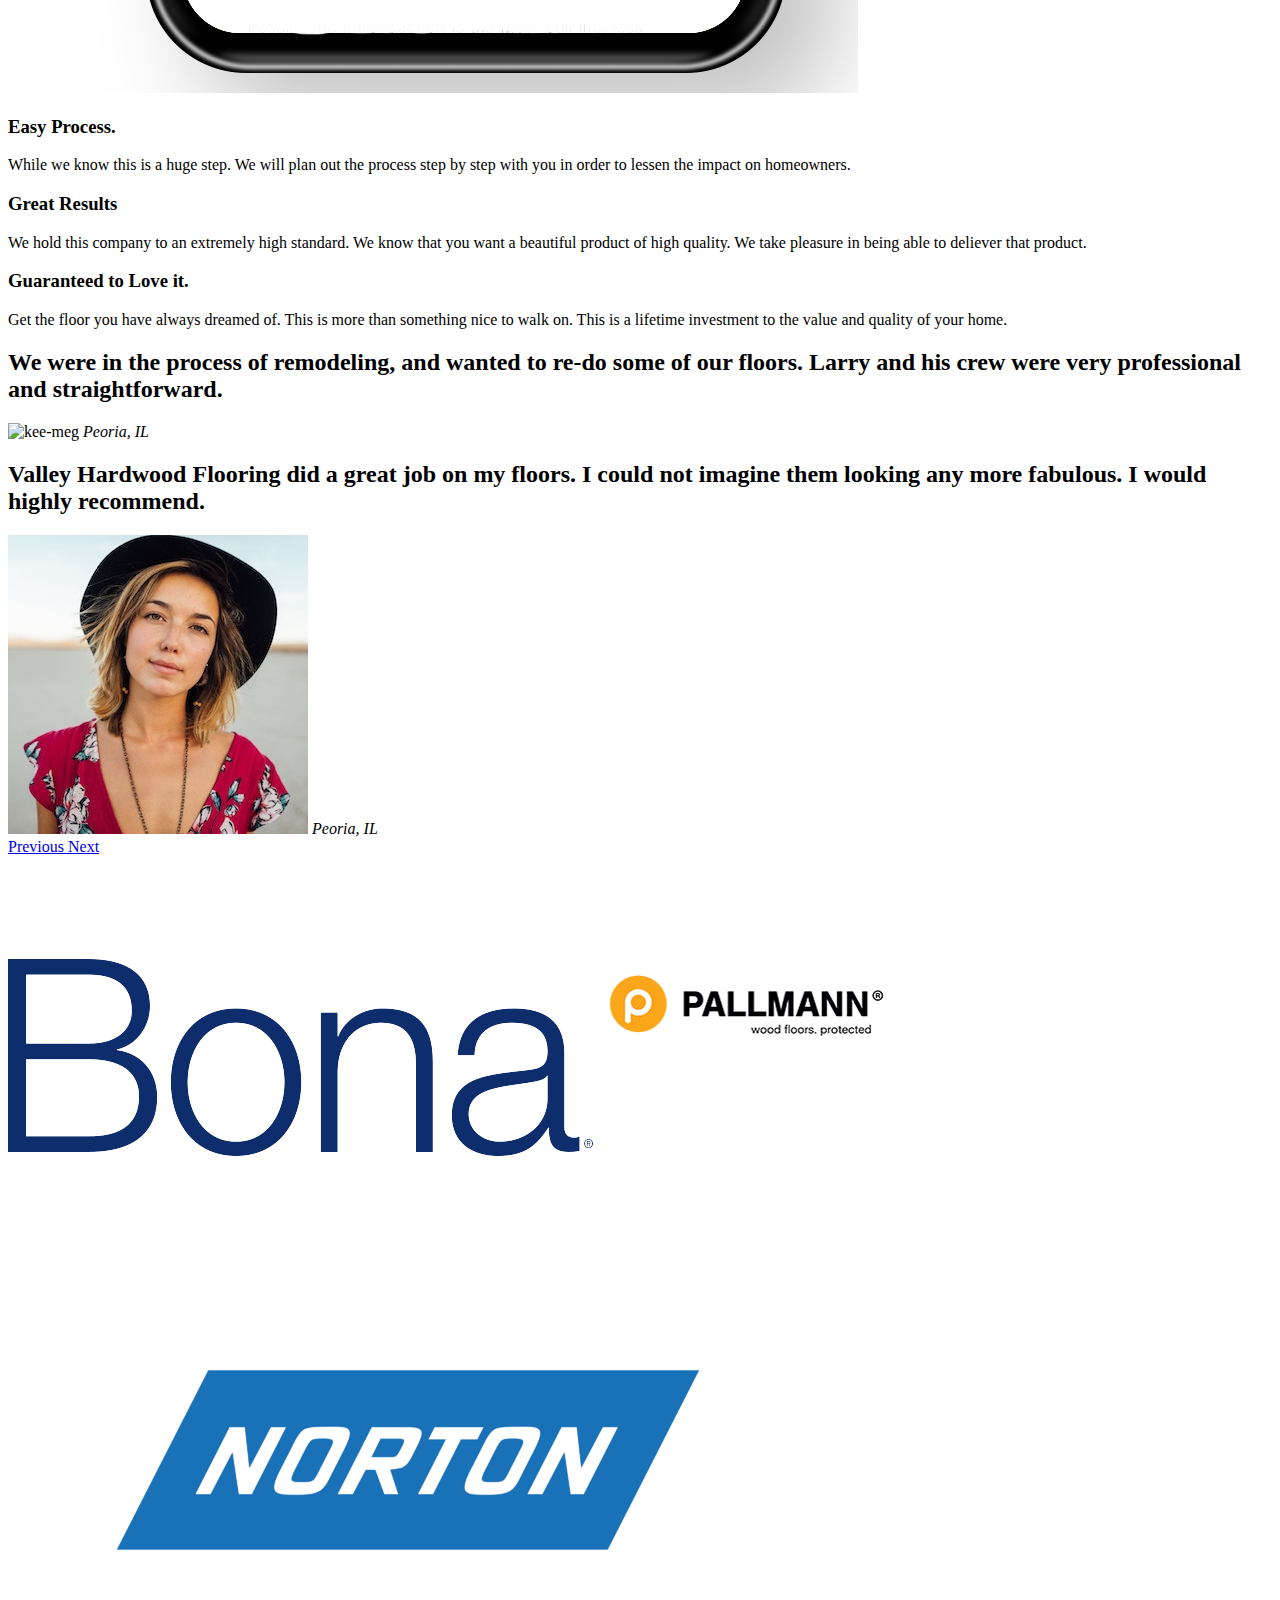
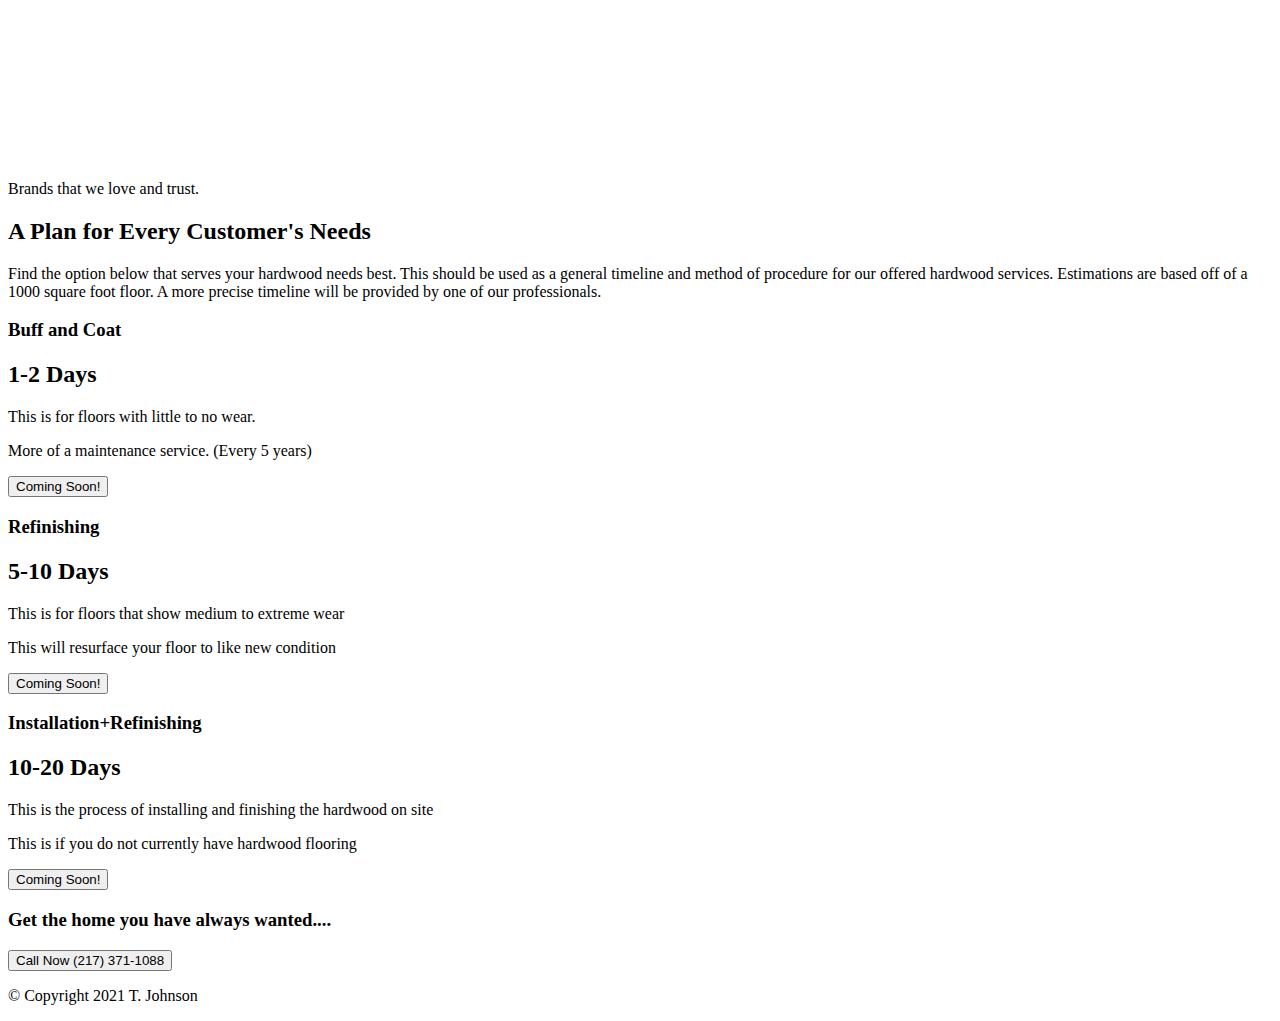
==== commit 06e270a2: "Spelling Correction" ====
--- a/index.html
+++ b/index.html
@@ -202,7 +202,7 @@
   <div class="pricing-colomn col-lg-4 col-md-6">
     <div class="card">
         <div class="card-header">
-          <h3>Refinshing</h3>
+          <h3>Refinishing</h3>
 
     </div>
         <div class="card-body">
